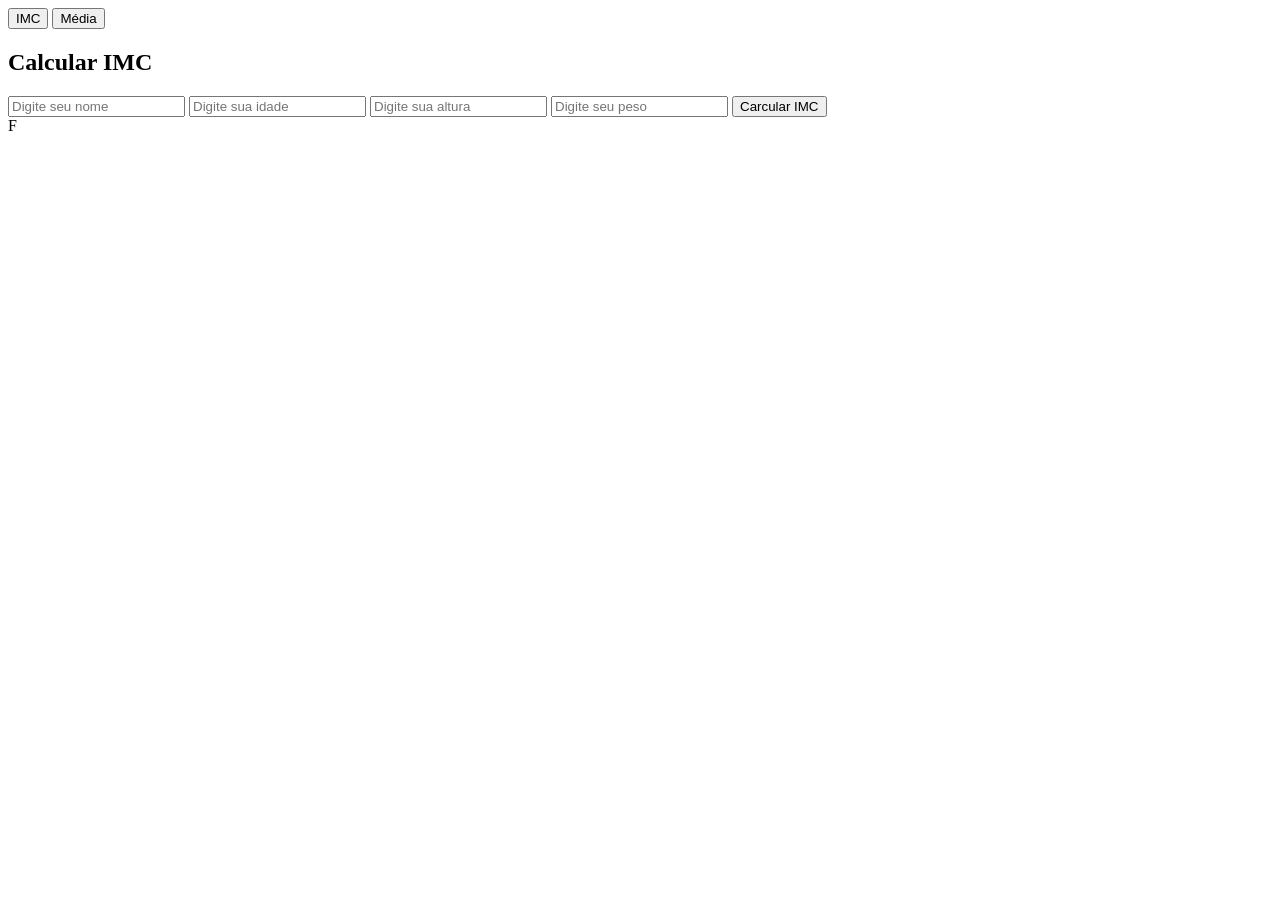
==== index.html @ 0437e66b "pc" ====
<html lang="en">

<head>
    <meta charset="UTF-8">
    <meta name="viewport" content="width=device-width, initial-scale=1.0">
    <title>tabs com api</title>
</head>

<body>

    <div class="tabs">
        <button class="tab-btn active" onclick="abrirTab(0)">IMC</button>
        <button class="tab-btn active" onclick="abrirTab(1)">Média</button>
    </div>


    <div class="tab-content active">
        <h2>Calcular IMC</h2>
        <input type="text" id="nome" placeholder="Digite seu nome">
        <input type="number" id="idade" placeholder="Digite sua idade">
        <input type="number" id="altura" placeholder="Digite sua altura">
        <input type="number" id="peso" placeholder="Digite seu peso">
        <button onclick="calcularIMC()">Carcular IMC</button>
        <div class="resultado" id="resultadoImc"></div>
    </div>

    <script>
        function abrirTab(index) {
            document.querySelectorAll('.tab-content').forEach(tab => tab.classList.remove('active'));
            document.querySelectorAll('.tab-btn').forEach(btn => btn.classList.remove('active'));

            document.querySelectorAll('.tab-content')[index].classLista.add('active');
            document.querySelectorAll('.tab-btn')[index].classLista.add('active');
        }

        async function calcularImc() {
            const dados = {
                nome: document.getElementById("nome").value,
                idade: document.getElementById("idade").value,
                altura: document.getElementById("altura").value,
                peso: document.getElementById("peso").value
            }
            try {
                const response = await fetch("http://localhost3000/imc", {
                    method:"POST",
                    headers:{
                        "content-type": "application/json"
                    },
                    body: JSON.stringify(dados)
                });
                const resultado = await response.json();
                document.getElementById("resultadoImc").innerHTML = formatarResposta(resultado)
            } catch (error) {
                document.getElementById("resultadoImc").innerHTML = formatarResposta({
                    error: "Ocorreu um erro inesperado. Por favor tente novamente mais tarde. "
                });   
            }
        }
    </script>F
</body>

</html>
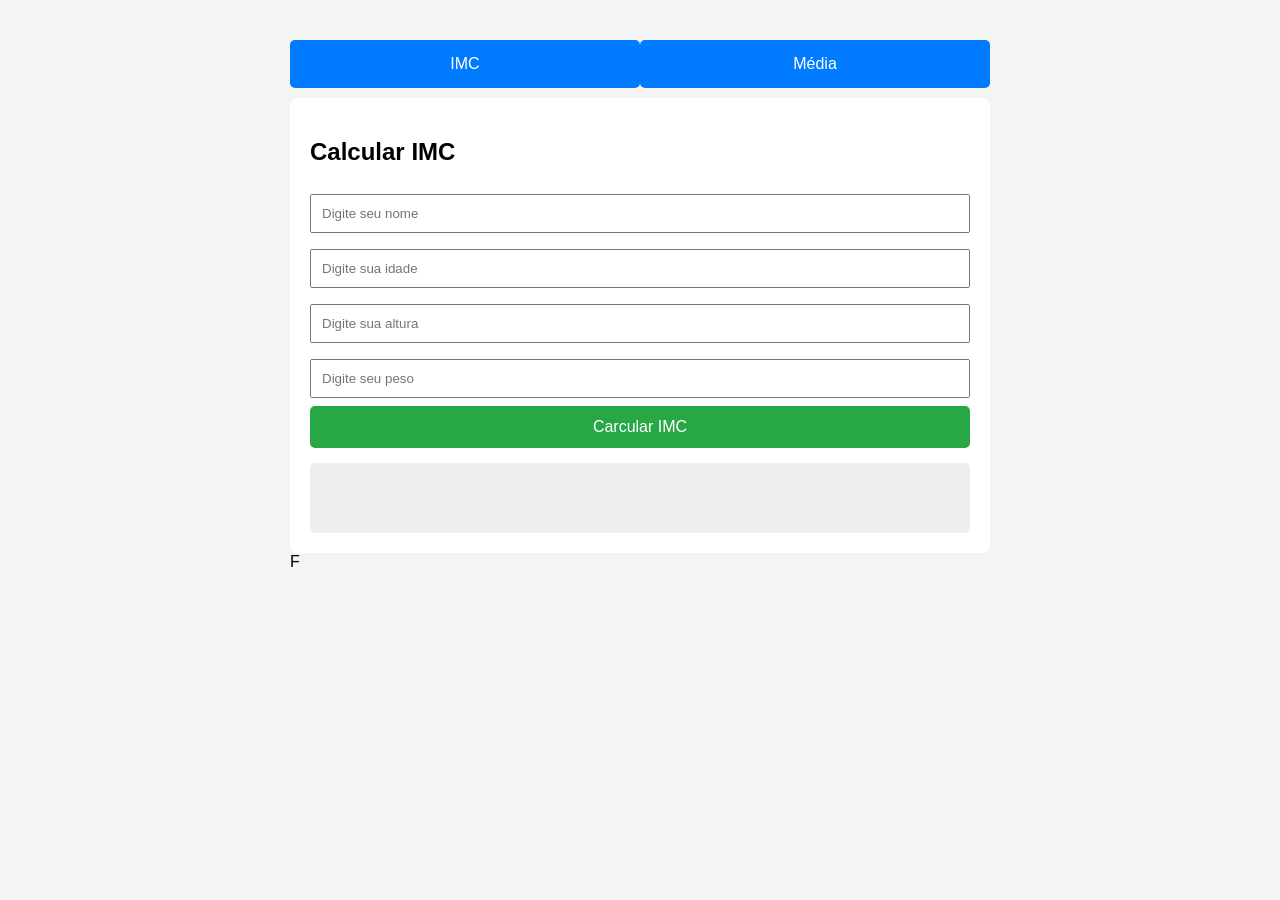
==== commit 90b99cba: "alteracao" ====
--- a/index.html
+++ b/index.html
@@ -4,6 +4,70 @@
     <meta charset="UTF-8">
     <meta name="viewport" content="width=device-width, initial-scale=1.0">
     <title>tabs com api</title>
+    <style>
+        body {
+            font-family: Arial, sans-serif;
+            max-width: 700px;
+            margin: 40px auto;
+            background: #f4f4f4;
+        }
+
+        .tabs {
+            display: flex;
+            margin-bottom: 10px;
+        }
+
+        .tab-btn {
+            flex: 1;
+            padding: 15px;
+            cursor: pointer;
+            border: none;
+            background: #ddd;
+            font-size: 16;
+        }
+
+        .tab-btn.active {
+            background: #007bff;
+            color: white;
+        }
+
+        .tab-content {
+            display: none;
+            background: white;
+            padding: 20px;
+            border-radius: 8px;
+        }
+
+        .tab-content.active {
+            display: block;
+        }
+
+        input {
+            width: 100%;
+            padding: 10px;
+            margin: 8px 0;
+            box-sizing: border-box;
+        }
+
+        button {
+            padding: 12px;
+            background: #28a745;
+            color: white;
+            border: none;
+            width: 100%;
+            cursor: pointer;
+            font-size: 16px;
+            border-radius: 5px;
+        }
+
+        .resultado {
+            margin-top: 15px;
+            padding: 15px;
+            background: #eee;
+            border-radius: 5px;
+            min-height: 40px;
+        }
+    </style>
 </head>
 
 <body>
@@ -32,6 +96,28 @@
             document.querySelectorAll('.tab-content')[index].classLista.add('active');
             document.querySelectorAll('.tab-btn')[index].classLista.add('active');
         }
+        function formatarResposta(resultado) {
+            if (resultado.erro) {
+                return `<div style="color:#721c24; padding: 15px; background: #f8d7da; border: 1px solid #f5c6cd; border-radius:5px; font-weight: bold">
+                    erro:${resultado.erro}</div>`
+            }
+            let html = `<div style= "padding: 15px; background: #d4eda; color: #155724; border: 1px solid #c3e6cd; border-radius: 5px;"`
+                html += `<h3 style="maegin-top=0; margin-bottom: 15px; border-bottom: 1px solid #c3e6cd; padding-botoom: 5px;">sucesso</h3>`
+                html += `<ul style="list-style-type: none; padding-left: 0; margin: 0;"`;
+
+            form(const [key, value] of Object.entries(resultado0)) {
+                let label = key.charAt(0).toLocaleUpperCase() + key.slice(1)
+                if (key.toLocaleLowerCase() ==="imc"){
+                    label= "IMC";
+                }
+                html+=`<li style="margin-bottom: 8px; font-size: 16px;">
+                    <strong style= "color: #0b2e13">${label}</strong> ${value}
+                    </li>`
+            }
+            html+=`</ul>
+            </div>`;
+            return html;
+        }
 
         async function calcularImc() {
             const dados = {
@@ -42,8 +128,8 @@
             }
             try {
                 const response = await fetch("http://localhost3000/imc", {
-                    method:"POST",
-                    headers:{
+                    method: "POST",
+                    headers: {
                         "content-type": "application/json"
                     },
                     body: JSON.stringify(dados)
@@ -53,7 +139,7 @@
             } catch (error) {
                 document.getElementById("resultadoImc").innerHTML = formatarResposta({
                     error: "Ocorreu um erro inesperado. Por favor tente novamente mais tarde. "
-                });   
+                });
             }
         }
     </script>F
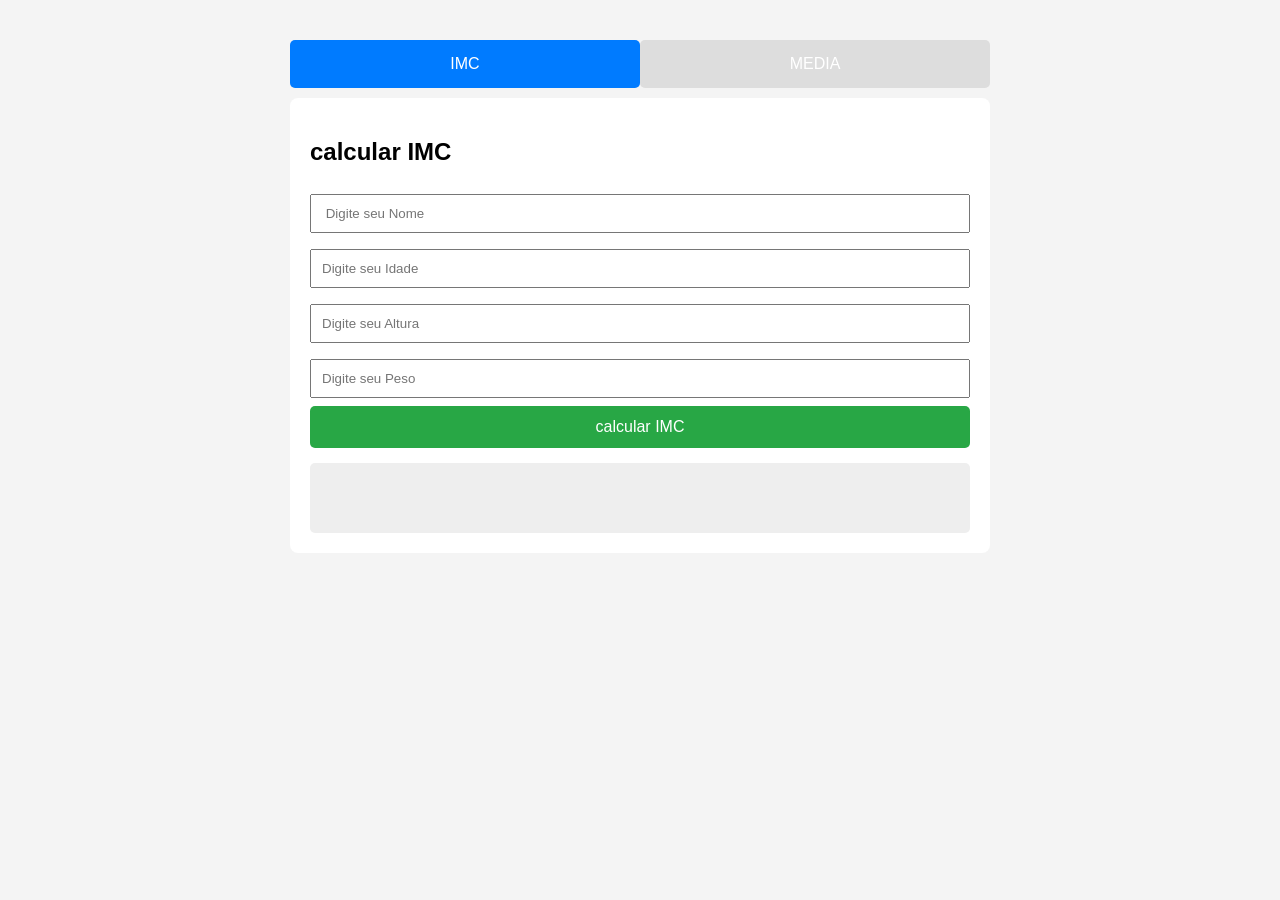
==== commit 4088b127: "finalizado projeto imc" ====
--- a/index.html
+++ b/index.html
@@ -1,55 +1,47 @@
 <html lang="en">
-
 <head>
     <meta charset="UTF-8">
     <meta name="viewport" content="width=device-width, initial-scale=1.0">
     <title>tabs com api</title>
     <style>
-        body {
-            font-family: Arial, sans-serif;
+        body{
+            font-family: arial ,sans-serif;
             max-width: 700px;
             margin: 40px auto;
             background: #f4f4f4;
         }
-
-        .tabs {
+        .tabs{
             display: flex;
             margin-bottom: 10px;
         }
-
-        .tab-btn {
-            flex: 1;
+        .tab-btn{
+            flex:1;
             padding: 15px;
             cursor: pointer;
             border: none;
             background: #ddd;
             font-size: 16;
         }
-
-        .tab-btn.active {
+        .tab-btn.active{
             background: #007bff;
             color: white;
         }
-
-        .tab-content {
+        .tab-content{
             display: none;
             background: white;
             padding: 20px;
             border-radius: 8px;
         }
-
-        .tab-content.active {
+        .tab-content.active{
             display: block;
         }
-
-        input {
+        input{
             width: 100%;
             padding: 10px;
             margin: 8px 0;
             box-sizing: border-box;
         }
-
-        button {
+        button{
             padding: 12px;
             background: #28a745;
             color: white;
@@ -59,8 +51,7 @@
             font-size: 16px;
             border-radius: 5px;
         }
-
-        .resultado {
+        .resultado{
             margin-top: 15px;
             padding: 15px;
             background: #eee;
@@ -69,80 +60,74 @@
         }
     </style>
 </head>
-
 <body>
-
     <div class="tabs">
-        <button class="tab-btn active" onclick="abrirTab(0)">IMC</button>
-        <button class="tab-btn active" onclick="abrirTab(1)">Média</button>
+        <button class="tab-btn active" onclik="abrirTab(0)">IMC </button>
+        <button class="tab-btn" onclik="abrirTab(1)">MEDIA </button>
     </div>
+    <div class="tab-content active">
+        <h2>calcular IMC</h2>
+        <input type="text" id="nome" placeholder=" Digite seu Nome">
+        <input type="number" id="idade" placeholder="Digite seu Idade">
+        <input type="number" id="altura" placeholder="Digite seu Altura">
+        <input type="number" id="peso" placeholder="Digite seu Peso">
+        <button onclick="calcularImc()">calcular IMC</button>
+        <div class="resultado" id="resultadoImc"> </div>
+    </div>
+    <script>
+        function abrirTab(index){
+            document.querySelectorALL('.tab-content').forEach(tab=> tab.classList,remove('active'));
+            document.querySelectorALL('.tab-btn').forEach(btn=> btn.classList,remove('active'));
 
 
-    <div class="tab-content active">
-        <h2>Calcular IMC</h2>
-        <input type="text" id="nome" placeholder="Digite seu nome">
-        <input type="number" id="idade" placeholder="Digite sua idade">
-        <input type="number" id="altura" placeholder="Digite sua altura">
-        <input type="number" id="peso" placeholder="Digite seu peso">
-        <button onclick="calcularIMC()">Carcular IMC</button>
-        <div class="resultado" id="resultadoImc"></div>
-    </div>
+            document.querySelectorALL('.tab-content')[index].classList.add('active');  
+            document.querySelectorALL('.tab-btn')[index].classList.add('active'); 
+        }
+        function formatarResposta(resultado){
+            if(resultado.erro){
+                return `<div style="color:#721c24;padding:15px;background:#f8d7da;border:1px solid #f5c6cb;border-radius:5px;font-weight:bold">
+                    erro:${resultado.erro}</div>`;
+            }
+            let html=`<div style="padding:15px;background:#d4eda;color:#155724;border:1px solid #c3e6cb;border-radius:5px;"`;
+                html+=`<h3 style="margin-top=0;margin-bottom:15px; border-bottom:1px solid #c3e6cb;padding-bottom:5px;">sucesso</h3>`
+                html+=`<ul style="list-style-type: none;padding-left:0;margin:0;"`;
 
-    <script>
-        function abrirTab(index) {
-            document.querySelectorAll('.tab-content').forEach(tab => tab.classList.remove('active'));
-            document.querySelectorAll('.tab-btn').forEach(btn => btn.classList.remove('active'));
-
-            document.querySelectorAll('.tab-content')[index].classLista.add('active');
-            document.querySelectorAll('.tab-btn')[index].classLista.add('active');
-        }
-        function formatarResposta(resultado) {
-            if (resultado.erro) {
-                return `<div style="color:#721c24; padding: 15px; background: #f8d7da; border: 1px solid #f5c6cd; border-radius:5px; font-weight: bold">
-                    erro:${resultado.erro}</div>`
-            }
-            let html = `<div style= "padding: 15px; background: #d4eda; color: #155724; border: 1px solid #c3e6cd; border-radius: 5px;"`
-                html += `<h3 style="maegin-top=0; margin-bottom: 15px; border-bottom: 1px solid #c3e6cd; padding-botoom: 5px;">sucesso</h3>`
-                html += `<ul style="list-style-type: none; padding-left: 0; margin: 0;"`;
-
-            form(const [key, value] of Object.entries(resultado0)) {
-                let label = key.charAt(0).toLocaleUpperCase() + key.slice(1)
-                if (key.toLocaleLowerCase() ==="imc"){
-                    label= "IMC";
+                for(const[key,value]of Object.entries(resultado)){
+                    let label=key.charAt(0).toLocaleUpperCase()+key.slice(1)
+                    if(key.toLocaleLowerCase()==="imc"){
+                        label="IMC";
+                    }
+                    html+=`<li style="margin-bottom:8px;font-size:16px;">
+                        <strong style="color:#0b2e13">${label}</strong> ${value}
+                        </li>`
                 }
-                html+=`<li style="margin-bottom: 8px; font-size: 16px;">
-                    <strong style= "color: #0b2e13">${label}</strong> ${value}
-                    </li>`
-            }
-            html+=`</ul>
-            </div>`;
-            return html;
-        }
-
-        async function calcularImc() {
-            const dados = {
-                nome: document.getElementById("nome").value,
-                idade: document.getElementById("idade").value,
-                altura: document.getElementById("altura").value,
-                peso: document.getElementById("peso").value
+                html+=`</ul>
+                </div>`;
+                return html;
+        }     
+        async function calcularImc(){
+            const dados ={
+                nome :document.getElementByID("nome").value,
+                idade :document.getElementByID("idade").value,
+                altura :document.getElementByID("altura").value,
+                peso :document.getElementByID("peso").value
             }
             try {
-                const response = await fetch("http://localhost3000/imc", {
-                    method: "POST",
+                const response = await  fetch("http://localhost:3000/imc", {
+                    method: "POST", 
                     headers: {
-                        "content-type": "application/json"
+                    "content-type": "appçication/json"
                     },
-                    body: JSON.stringify(dados)
+                    body: JSON.stringify(dados) 
                 });
                 const resultado = await response.json();
-                document.getElementById("resultadoImc").innerHTML = formatarResposta(resultado)
+                document .qetElrmentById("resultadoImc").innderHTML = formatarResposta(ressultado);
             } catch (error) {
-                document.getElementById("resultadoImc").innerHTML = formatarResposta({
-                    error: "Ocorreu um erro inesperado. Por favor tente novamente mais tarde. "
-                });
+                documet.getElementById("resultadoImc"). innerHTML = formatarResposta({
+                    erro: " Ocoreu um erro inesperado. por favor tente novamente mais tarde. "
+                })
             }
         }
-    </script>F
-</body>
-
+    </script>
+ </body>
 </html>
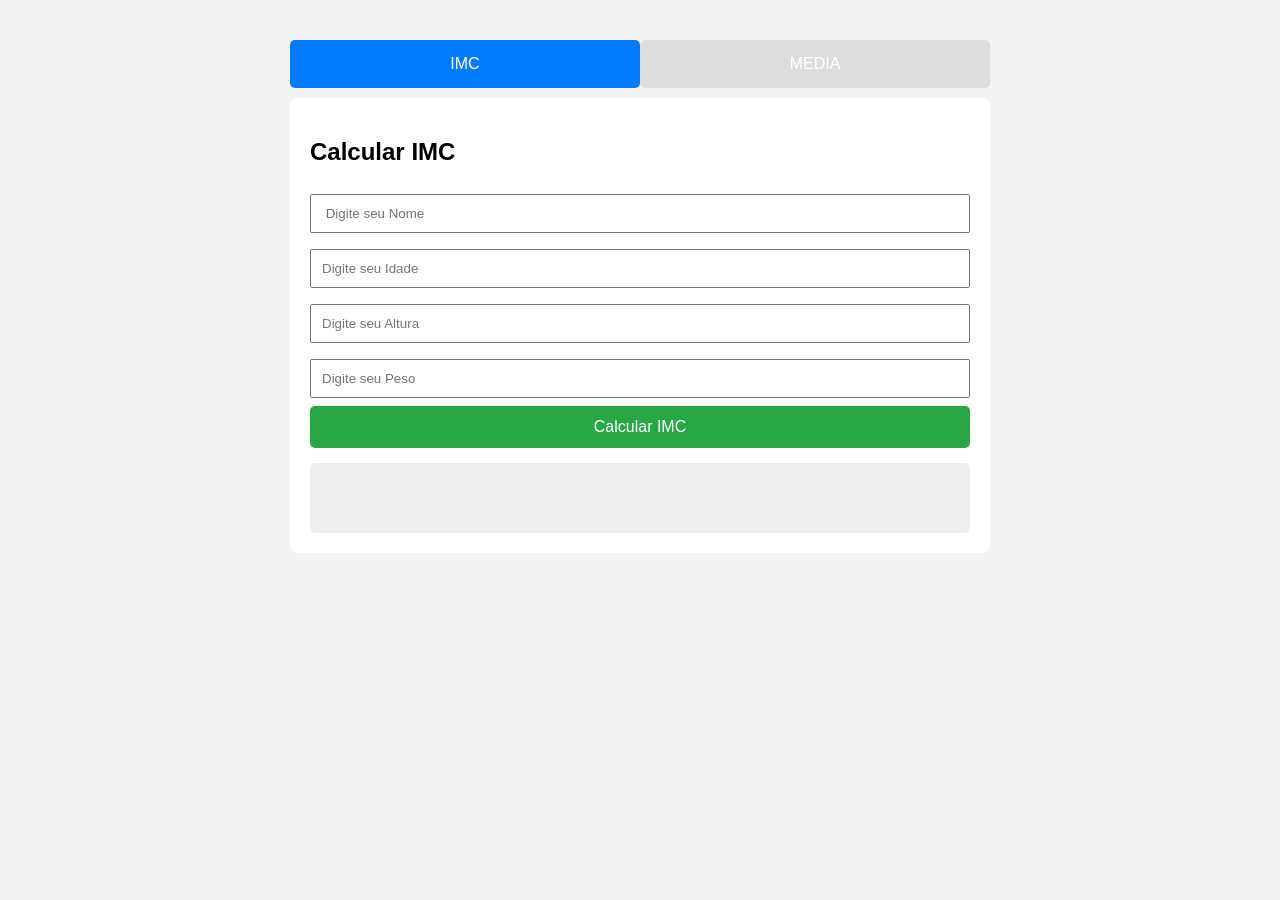
==== commit 153787ef: "certo" ====
--- a/index.html
+++ b/index.html
@@ -66,12 +66,12 @@
         <button class="tab-btn" onclik="abrirTab(1)">MEDIA </button>
     </div>
     <div class="tab-content active">
-        <h2>calcular IMC</h2>
+        <h2>Calcular IMC</h2>
         <input type="text" id="nome" placeholder=" Digite seu Nome">
         <input type="number" id="idade" placeholder="Digite seu Idade">
         <input type="number" id="altura" placeholder="Digite seu Altura">
         <input type="number" id="peso" placeholder="Digite seu Peso">
-        <button onclick="calcularImc()">calcular IMC</button>
+        <button onclick="calcularImc()">Calcular IMC</button>
         <div class="resultado" id="resultadoImc"> </div>
     </div>
     <script>
@@ -107,25 +107,26 @@
         }     
         async function calcularImc(){
             const dados ={
-                nome :document.getElementByID("nome").value,
-                idade :document.getElementByID("idade").value,
-                altura :document.getElementByID("altura").value,
-                peso :document.getElementByID("peso").value
-            }
+                nome :document.getElementById("nome").value,
+                idade :document.getElementById("idade").value,
+                altura :document.getElementById("altura").value,
+                peso :document.getElementById("peso").value
+            };
             try {
                 const response = await  fetch("http://localhost:3000/imc", {
                     method: "POST", 
                     headers: {
-                    "content-type": "appçication/json"
+                    "content-type": "application/json"
                     },
                     body: JSON.stringify(dados) 
                 });
                 const resultado = await response.json();
-                document .qetElrmentById("resultadoImc").innderHTML = formatarResposta(ressultado);
+              
+                document .getElementById("resultadoImc").innerHTML = formatarResposta(resultado);
             } catch (error) {
-                documet.getElementById("resultadoImc"). innerHTML = formatarResposta({
+                document.getElementById("resultadoImc"). innerHTML = formatarResposta({
                     erro: " Ocoreu um erro inesperado. por favor tente novamente mais tarde. "
-                })
+                });
             }
         }
     </script>
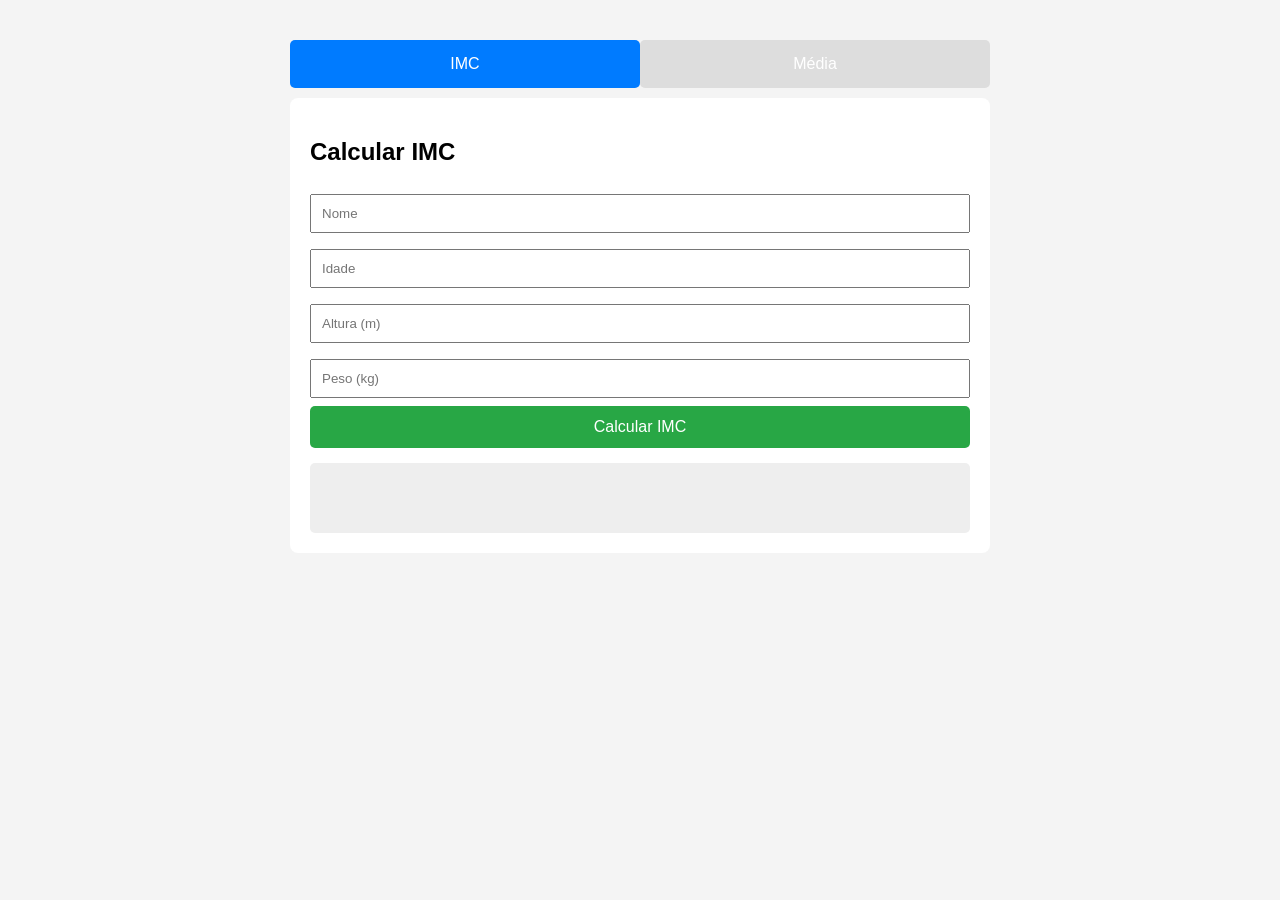
==== commit df74fcce: "alteracao dia 25/05" ====
--- a/index.html
+++ b/index.html
@@ -1,134 +1,49 @@
-<html lang="en">
+<!DOCTYPE html>
+<html lang="pt-br">
+
 <head>
     <meta charset="UTF-8">
     <meta name="viewport" content="width=device-width, initial-scale=1.0">
-    <title>tabs com api</title>
-    <style>
-        body{
-            font-family: arial ,sans-serif;
-            max-width: 700px;
-            margin: 40px auto;
-            background: #f4f4f4;
-        }
-        .tabs{
-            display: flex;
-            margin-bottom: 10px;
-        }
-        .tab-btn{
-            flex:1;
-            padding: 15px;
-            cursor: pointer;
-            border: none;
-            background: #ddd;
-            font-size: 16;
-        }
-        .tab-btn.active{
-            background: #007bff;
-            color: white;
-        }
-        .tab-content{
-            display: none;
-            background: white;
-            padding: 20px;
-            border-radius: 8px;
-        }
-        .tab-content.active{
-            display: block;
-        }
-        input{
-            width: 100%;
-            padding: 10px;
-            margin: 8px 0;
-            box-sizing: border-box;
-        }
-        button{
-            padding: 12px;
-            background: #28a745;
-            color: white;
-            border: none;
-            width: 100%;
-            cursor: pointer;
-            font-size: 16px;
-            border-radius: 5px;
-        }
-        .resultado{
-            margin-top: 15px;
-            padding: 15px;
-            background: #eee;
-            border-radius: 5px;
-            min-height: 40px;
-        }
-    </style>
+    <title>Tabs com API</title>
+    <link rel="stylesheet" href="index.css">
+
 </head>
+
 <body>
+
     <div class="tabs">
-        <button class="tab-btn active" onclik="abrirTab(0)">IMC </button>
-        <button class="tab-btn" onclik="abrirTab(1)">MEDIA </button>
+        <button class="tab-btn active" onclick="abrirTab(0)">IMC</button>
+        <button class="tab-btn" onclick="abrirTab(1)">Média</button>
     </div>
+
+    
     <div class="tab-content active">
         <h2>Calcular IMC</h2>
-        <input type="text" id="nome" placeholder=" Digite seu Nome">
-        <input type="number" id="idade" placeholder="Digite seu Idade">
-        <input type="number" id="altura" placeholder="Digite seu Altura">
-        <input type="number" id="peso" placeholder="Digite seu Peso">
-        <button onclick="calcularImc()">Calcular IMC</button>
-        <div class="resultado" id="resultadoImc"> </div>
+
+        <input type="text" id="nome" placeholder="Nome">
+        <input type="number" id="idade" placeholder="Idade">
+        <input type="number" id="altura" placeholder="Altura (m)">
+        <input type="number" id="peso" placeholder="Peso (kg)">
+
+        <button onclick="calcularIMC()">Calcular IMC</button>
+
+        <div class="resultado" id="resultadoIMC"></div>
     </div>
-    <script>
-        function abrirTab(index){
-            document.querySelectorALL('.tab-content').forEach(tab=> tab.classList,remove('active'));
-            document.querySelectorALL('.tab-btn').forEach(btn=> btn.classList,remove('active'));
+
+    <div class="tab-content">
+        <h2>Calcular Média</h2>
+
+        <input type="number" id="nota1" placeholder="Nota 1">
+        <input type="number" id="nota2" placeholder="Nota 2">
+
+        <button onclick="calcularMedia()">Calcular Média</button>
+
+        <div class="resultado" id="resultadoMedia"></div>
+    </div>
+
+<script src="index.js"></script>
+</body>
+
+</html>
 
 
-            document.querySelectorALL('.tab-content')[index].classList.add('active');  
-            document.querySelectorALL('.tab-btn')[index].classList.add('active'); 
-        }
-        function formatarResposta(resultado){
-            if(resultado.erro){
-                return `<div style="color:#721c24;padding:15px;background:#f8d7da;border:1px solid #f5c6cb;border-radius:5px;font-weight:bold">
-                    erro:${resultado.erro}</div>`;
-            }
-            let html=`<div style="padding:15px;background:#d4eda;color:#155724;border:1px solid #c3e6cb;border-radius:5px;"`;
-                html+=`<h3 style="margin-top=0;margin-bottom:15px; border-bottom:1px solid #c3e6cb;padding-bottom:5px;">sucesso</h3>`
-                html+=`<ul style="list-style-type: none;padding-left:0;margin:0;"`;
-
-                for(const[key,value]of Object.entries(resultado)){
-                    let label=key.charAt(0).toLocaleUpperCase()+key.slice(1)
-                    if(key.toLocaleLowerCase()==="imc"){
-                        label="IMC";
-                    }
-                    html+=`<li style="margin-bottom:8px;font-size:16px;">
-                        <strong style="color:#0b2e13">${label}</strong> ${value}
-                        </li>`
-                }
-                html+=`</ul>
-                </div>`;
-                return html;
-        }     
-        async function calcularImc(){
-            const dados ={
-                nome :document.getElementById("nome").value,
-                idade :document.getElementById("idade").value,
-                altura :document.getElementById("altura").value,
-                peso :document.getElementById("peso").value
-            };
-            try {
-                const response = await  fetch("http://localhost:3000/imc", {
-                    method: "POST", 
-                    headers: {
-                    "content-type": "application/json"
-                    },
-                    body: JSON.stringify(dados) 
-                });
-                const resultado = await response.json();
-              
-                document .getElementById("resultadoImc").innerHTML = formatarResposta(resultado);
-            } catch (error) {
-                document.getElementById("resultadoImc"). innerHTML = formatarResposta({
-                    erro: " Ocoreu um erro inesperado. por favor tente novamente mais tarde. "
-                });
-            }
-        }
-    </script>
- </body>
-</html>
--- a/index.css
+++ b/index.css
@@ -0,0 +1,64 @@
+
+        body {
+            font-family: Arial, sans-serif;
+            max-width: 700px;
+            margin: 40px auto;
+            background: #f4f4f4;
+        }
+
+        .tabs {
+            display: flex;
+            margin-bottom: 10px;
+        }
+
+        .tab-btn {
+            flex: 1;
+            padding: 15px;
+            cursor: pointer;
+            border: none;
+            background: #ddd;
+            font-size: 16px;
+        }
+
+        .tab-btn.active {
+            background: #007bff;
+            color: white;
+        }
+
+        .tab-content {
+            display: none;
+            background: white;
+            padding: 20px;
+            border-radius: 8px;
+        }
+
+        .tab-content.active {
+            display: block;
+        }
+
+        input {
+            width: 100%;
+            padding: 10px;
+            margin: 8px 0;
+            box-sizing: border-box;
+        }
+
+        button {
+            padding: 12px;
+            background: #28a745;
+            color: white;
+            border: none;
+            width: 100%;
+            cursor: pointer;
+            font-size: 16px;
+            border-radius: 5px;
+        }
+
+        .resultado {
+            margin-top: 15px;
+            padding: 15px;
+            background: #eee;
+            border-radius: 5px;
+            min-height: 40px;
+        }
+    
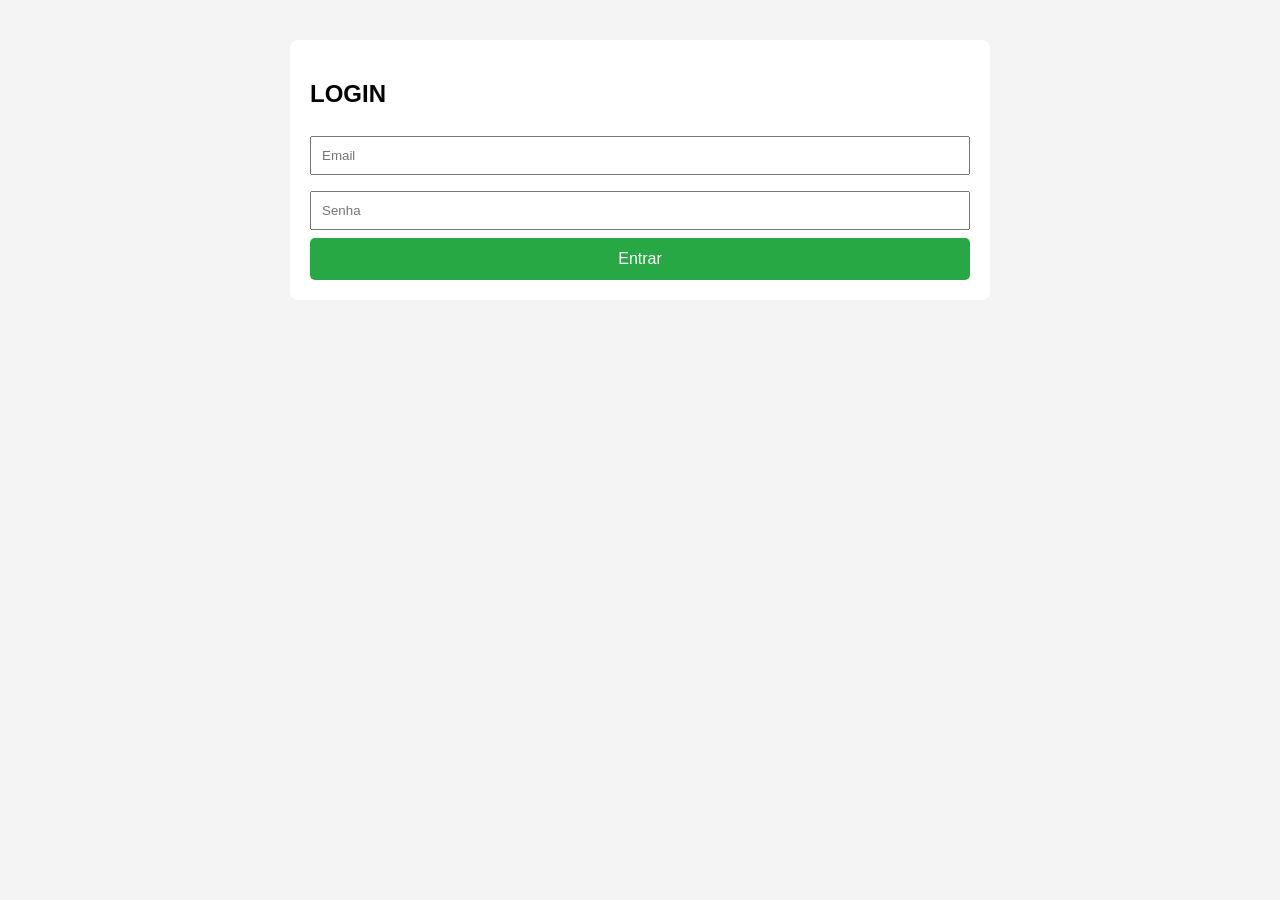
==== commit 2daa435e: "dia 29/06" ====
--- a/index.html
+++ b/index.html
@@ -16,18 +16,25 @@
         <button class="tab-btn" onclick="abrirTab(1)">Média</button>
     </div>
 
-    
+    <a id="logout" class="logout-link" onclick="logout()">Logout</a>
+
     <div class="tab-content active">
-        <h2>Calcular IMC</h2>
+        <h2>Cadastro cliente</h2>
 
         <input type="text" id="nome" placeholder="Nome">
-        <input type="number" id="idade" placeholder="Idade">
-        <input type="number" id="altura" placeholder="Altura (m)">
-        <input type="number" id="peso" placeholder="Peso (kg)">
+        <input type="number" id="cpf" placeholder="CPF">
+        <input type="number" id="cep" placeholder="CEP" onblur="buscarEndereco()">
+        <input type="text" id="rua" placeholder="Rua">
+        <input type="text" id="cidade" placeholder="Cidade">
+        <input type="text" id="estado" placeholder="Estado">
+        <input type="number" id="numero" placeholder="Número">
+     
 
-        <button onclick="calcularIMC()">Calcular IMC</button>
 
-        <div class="resultado" id="resultadoIMC"></div>
+
+        <button onclick="cadastrarClientes()">Cadastrar</button>
+
+        <div class="resultado" id="resultadoCliente"></div>
     </div>
 
     <div class="tab-content">
@@ -41,9 +48,7 @@
         <div class="resultado" id="resultadoMedia"></div>
     </div>
 
-<script src="index.js"></script>
+    <script src="index.js"></script>
 </body>
 
-</html>
-
-
+</html>
--- a/index.css
+++ b/index.css
@@ -1,64 +1,75 @@
+body {
+    font-family: Arial, sans-serif;
+    max-width: 700px;
+    margin: 40px auto;
+    background: #f4f4f4;
+}
 
-        body {
-            font-family: Arial, sans-serif;
-            max-width: 700px;
-            margin: 40px auto;
-            background: #f4f4f4;
-        }
+.tabs {
+    display: flex;
+    margin-bottom: 10px;
+}
 
-        .tabs {
-            display: flex;
-            margin-bottom: 10px;
-        }
+.tab-btn {
+    flex: 1;
+    padding: 15px;
+    cursor: pointer;
+    border: none;
+    background: #ddd;
+    font-size: 16px;
+}
 
-        .tab-btn {
-            flex: 1;
-            padding: 15px;
-            cursor: pointer;
-            border: none;
-            background: #ddd;
-            font-size: 16px;
-        }
+.tab-btn.active {
+    background: #007bff;
+    color: white;
+}
 
-        .tab-btn.active {
-            background: #007bff;
-            color: white;
-        }
+.tab-content {
+    display: none;
+    background: white;
+    padding: 20px;
+    border-radius: 8px;
+}
 
-        .tab-content {
-            display: none;
-            background: white;
-            padding: 20px;
-            border-radius: 8px;
-        }
+.tab-content.active {
+    display: block;
+}
 
-        .tab-content.active {
-            display: block;
-        }
+input {
+    width: 100%;
+    padding: 10px;
+    margin: 8px 0;
+    box-sizing: border-box;
+}
 
-        input {
-            width: 100%;
-            padding: 10px;
-            margin: 8px 0;
-            box-sizing: border-box;
-        }
+button {
+    padding: 12px;
+    background: #28a745;
+    color: white;
+    border: none;
+    width: 100%;
+    cursor: pointer;
+    font-size: 16px;
+    border-radius: 5px;
+}
 
-        button {
-            padding: 12px;
-            background: #28a745;
-            color: white;
-            border: none;
-            width: 100%;
-            cursor: pointer;
-            font-size: 16px;
-            border-radius: 5px;
-        }
+.resultado {
+    margin-top: 15px;
+    padding: 15px;
+    background: #eee;
+    border-radius: 5px;
+    min-height: 40px;
+}
 
-        .resultado {
-            margin-top: 15px;
-            padding: 15px;
-            background: #eee;
-            border-radius: 5px;
-            min-height: 40px;
-        }
-    +.logout-link {
+    display: inline-block;
+    margin-top: 12px;
+    margin-bottom: 24px;
+    color: #555;
+    text-decoration: none;
+    font-size: 0.9rem;
+    cursor: pointer;
+    float: right;
+    margin-right: 20px;
+
+}
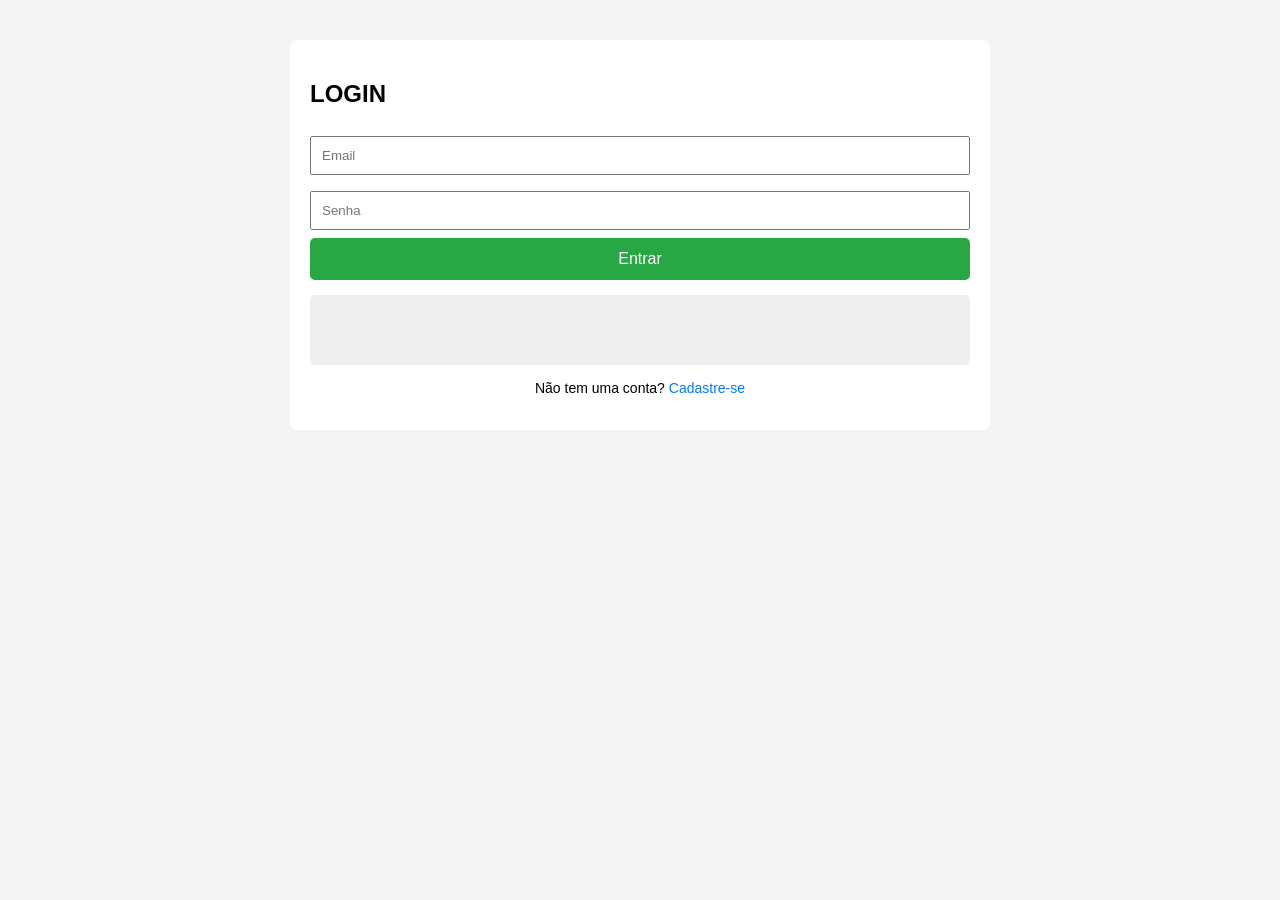
==== commit f37f834d: "dia 27/07" ====
--- a/index.html
+++ b/index.html
@@ -18,7 +18,26 @@
 
     <a id="logout" class="logout-link" onclick="logout()">Logout</a>
 
+
+
     <div class="tab-content active">
+        <h2>Clientes cadastrados</h2>
+
+        <div class="search-container">
+            <input type="text" id="busca_cpf" password="busca cpf">
+            <button onclick="buscarClientes()">Buscar</button>
+            <button onclick="listarClientes()" style="background: #6c757d;">Limpar </button>
+        </div>
+
+        <div id="listarClientes" class="client-list"></div>
+
+
+    </div>
+
+
+
+
+    <div class="tab-content ">
         <h2>Cadastro cliente</h2>
 
         <input type="text" id="nome" placeholder="Nome">
@@ -28,7 +47,7 @@
         <input type="text" id="cidade" placeholder="Cidade">
         <input type="text" id="estado" placeholder="Estado">
         <input type="number" id="numero" placeholder="Número">
-     
+
 
 
 
--- a/index.css
+++ b/index.css
@@ -72,4 +72,61 @@
     float: right;
     margin-right: 20px;
 
+}
+
+.search-container{
+    display: flex;
+    gap: 10px;
+    margin-bottom: 20px;
+    align-items: center;
+    
+}
+
+.search-container input{
+    margin: 0;
+    flex: 1;
+}
+
+.search-container button{
+    width: auto;
+    padding: 10px 20px;
+}
+
+.client-list{
+    margin-top: 20px;
+}
+
+.client-card{
+    background:  #ffff;
+    padding: 15px;
+    margin-bottom: 12px;
+    border-radius: 6px;
+    border-left: 5px solid #007dff;
+    box-shadow: 0 2px 5px rgba(0,0,0.5);
+    border-top: 1px solid #eee;
+    border-right: 1px solid #eee;
+    border-bottom: 1px solid #eee;
+}
+
+.client-card h3{
+    margin: 0 0 8px 0;
+    color: #333;
+    font-style: 1.1rem;
+}
+
+.client-card p{
+    margin:  4px;
+    font-size: 0.95rem;
+    color: #555;
+}
+
+.client-card strong{
+    color: #222;
+}
+
+.no-clients{
+    text-align: center;
+    color: #888;
+    padding: 20px;
+    font-style: italic;
 }
